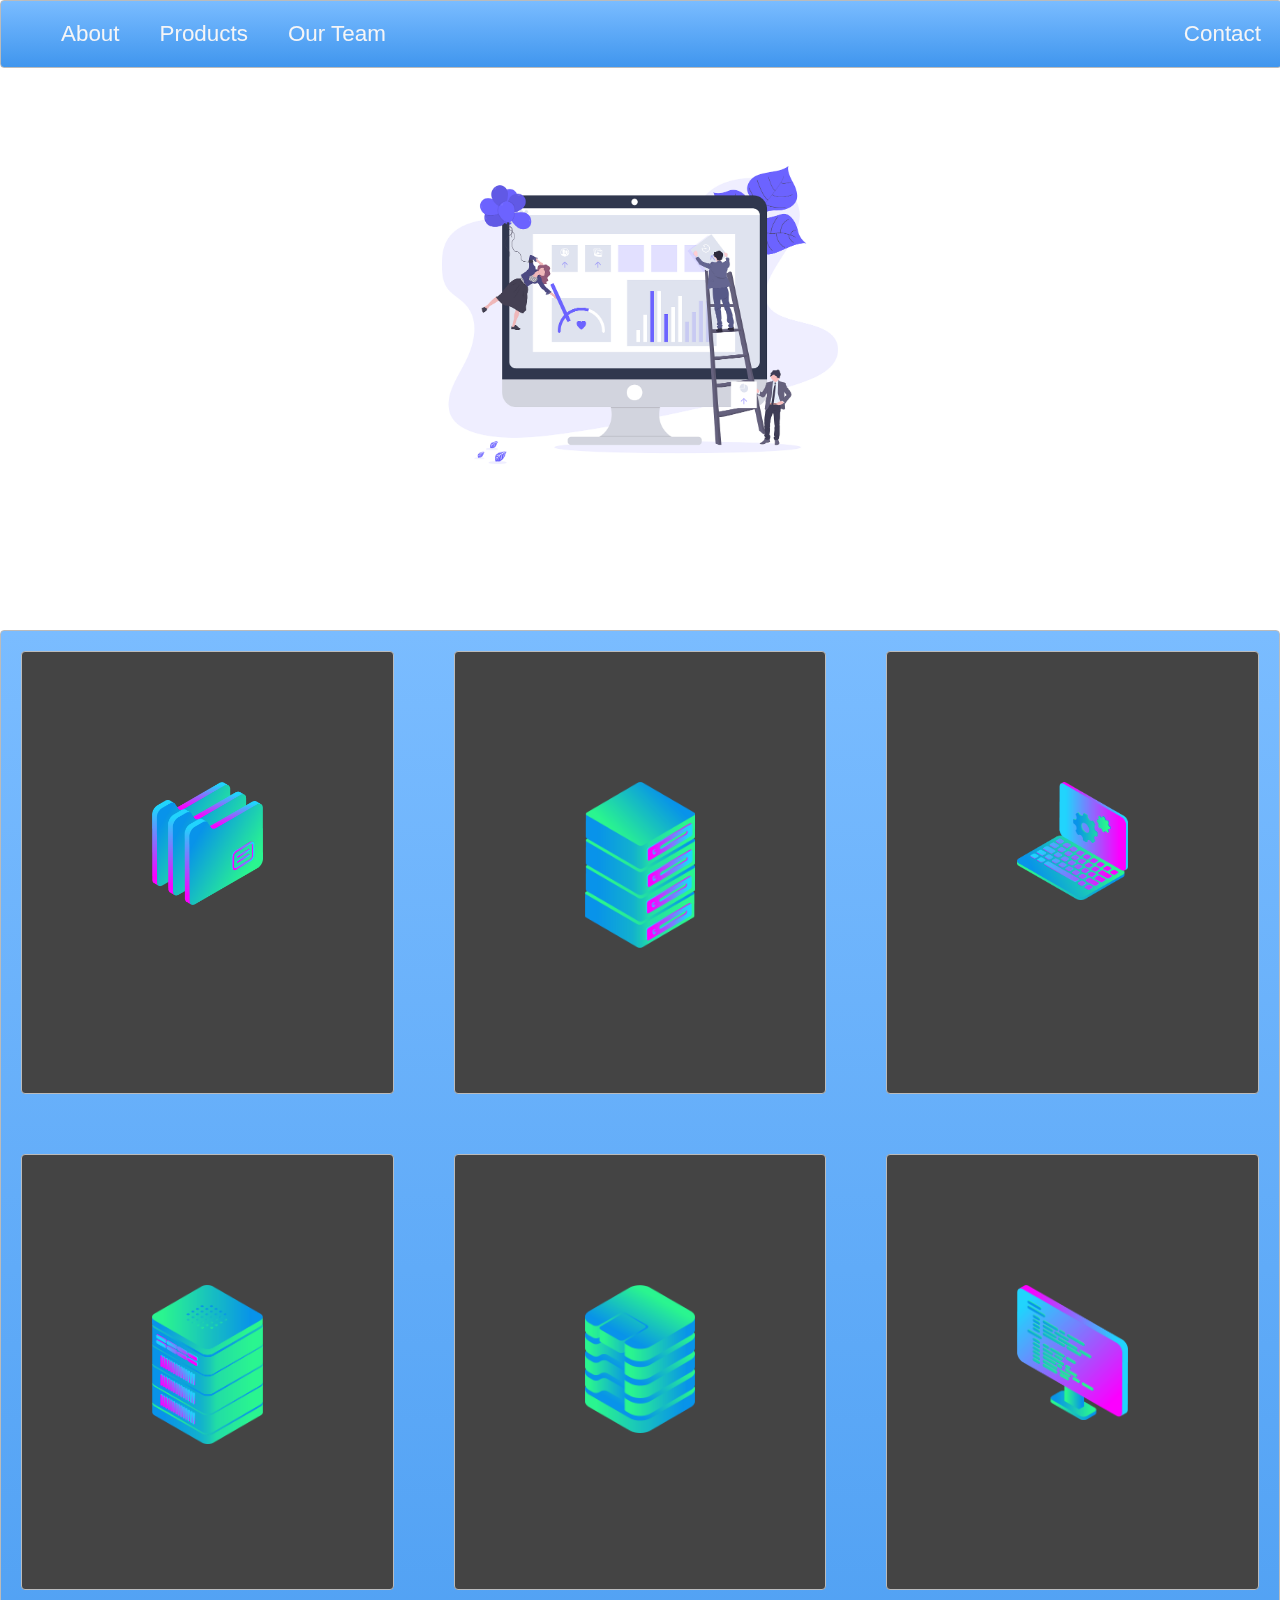
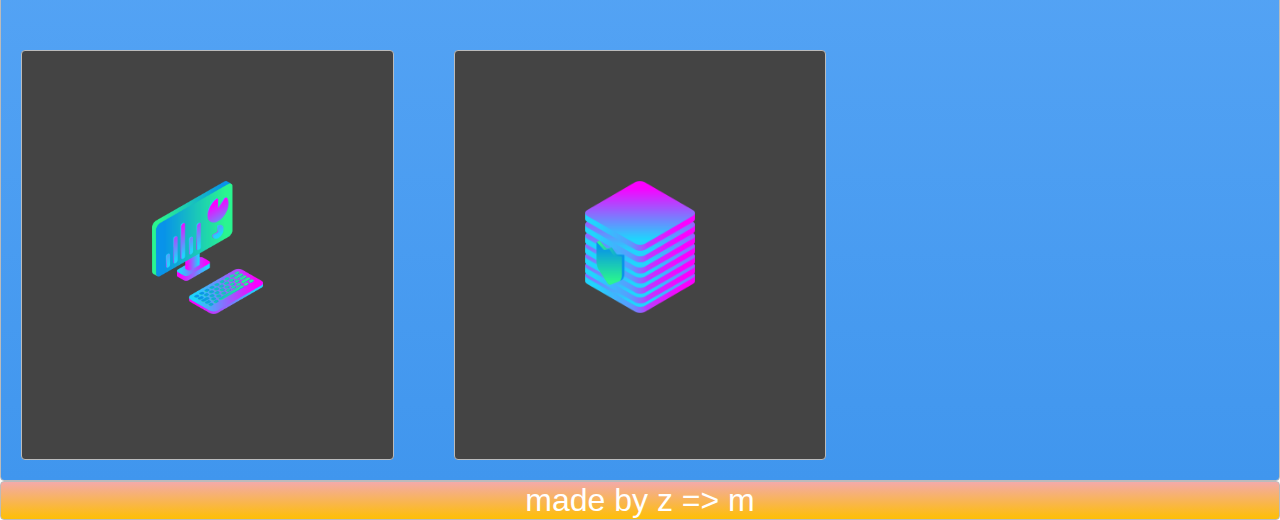
==== index.html @ 3d41d831 "Add files via upload" ====
<!DOCTYPE html>
<html>
<head>
  <title>Layout Master</title>
  <link rel="stylesheet" type="text/css" href="./style.css">
</head>
<body>
  <nav class="zone blue sticky">
      <ul class="main-nav">
          <li><a href="">About</a></li>
          <li><a href="">Products</a></li>
          <li><a href="">Our Team</a></li>
          <li class="push"><a href="">Contact</a></li>
  </ul>
  </nav>
  <div class="container"><img class="cover" src="./img/undraw.png"></div>
  <div class="zone blue grid-wrapper">
    <div class="box zone"><img src="./img/files_2.png"></div>
    <div class="box zone"><img src="./img/server_2_2.png"></div>
    <div class="box zone"><img src="./img/monitor_settings_2.png"></div>
    <div class="box zone"><img src="./img/server_3.png"></div>
    <div class="box zone"><img src="./img/data_storage_2_2.png"></div>
    <div class="box zone"><img src="./img/monitor_coding_2.png"></div>
    <div class="box zone"><img src="./img/desktop_analytics_2.png"></div>
    <div class="box zone"><img src="./img/server_safe_2.png"></div>
  </div>
  <footer class="zone yellow">made by z => m</footer>
</div>
</body>
</html>
---- style.css ----
body {
  margin: 0 auto;
  font-family: Arial;
}

.zone {
  /*padding:30px 50px;*/
  cursor: pointer;
  color: #fff;
  font-size: 2em;
  border-radius: 4px;
  border: 1px solid #bbb;
  transition: all 0.3s linear;
}

/* .zone:hover {
    -webkit-box-shadow:rgba(0,0,0,0.8) 0px 5px 15px, inset rgba(0,0,0,0.15) 0px -10px 20px;
    -moz-box-shadow:rgba(0,0,0,0.8) 0px 5px 15px, inset rgba(0,0,0,0.15) 0px -10px 20px;
    -o-box-shadow:rgba(0,0,0,0.8) 0px 5px 15px, inset rgba(0,0,0,0.15) 0px -10px 20px;
    box-shadow:rgba(0,0,0,0.8) 0px 5px 15px, inset rgba(0,0,0,0.15) 0px -10px 20px;
} */

/***********************************************************************
 *  Nav Bar
 **********************************************************************/
.main-nav {
  display: flex;
  list-style: none;
  margin: 0;
  font-size: 0.7em;
}

@media only screen and (max-width: 600px) {
  .main-nav {
    font-size: 0.5em;
    padding: 0;
  }
}

.push {
  margin-left: auto;
}

li {
  padding: 20px;
}

a {
  color: #f5f5f6;
  text-decoration: none;
}

.sticky {
  position: fixed;
  top: 0;
  width: 100%;
}

/***********************************************************************
 *  Cover
 **********************************************************************/
.container {
  /*show heigh: auto*/
  height: 70vh;
  display: flex;
  align-items: center;
  justify-content: center;
}

.cover {
  width: 30rem;
}

/***********************************************************************
 *  Grid Panel
 **********************************************************************/
.grid-wrapper {
  display: grid;
  grid-template-columns: repeat(auto-fill, minmax(350px, 1fr));
  grid-gap: 20px;
}

.box {
  background-color: #444;
  padding: 130px;
  margin: 20px;
}

.box > img {
  width: 100%;
}

.box:hover {
  -webkit-transform: rotate(-7deg);
  -moz-transform: rotate(-7deg);
  -o-transform: rotate(-7deg);
  transform: rotate(-7deg);
}

.box > img {
  width: 100%;
  height: auto;
}

/***********************************************************************
 *  Footer
 **********************************************************************/
footer {
  text-align: center;
  background-color: #444;
}

/*https://paulund.co.uk/how-to-create-shiny-css-buttons*/
/***********************************************************************
 *  Green Background
 **********************************************************************/
.green {
  background: #56b870; /* Old browsers */
  background: -moz-linear-gradient(top, #56b870 0%, #a5c956 100%); /* FF3.6+ */
  background: -webkit-gradient(
    linear,
    left top,
    left bottom,
    color-stop(0%, #56b870),
    color-stop(100%, #a5c956)
  ); /* Chrome,Safari4+ */
  background: -webkit-linear-gradient(
    top,
    #56b870 0%,
    #a5c956 100%
  ); /* Chrome10+,Safari5.1+ */
  background: -o-linear-gradient(
    top,
    #56b870 0%,
    #a5c956 100%
  ); /* Opera 11.10+ */
  background: -ms-linear-gradient(top, #56b870 0%, #a5c956 100%); /* IE10+ */
  background: linear-gradient(top, #56b870 0%, #a5c956 100%); /* W3C */
}

/***********************************************************************
 *  Red Background
 **********************************************************************/
.red {
  background: #c655be; /* Old browsers */
  background: -moz-linear-gradient(top, #c655be 0%, #cf0404 100%); /* FF3.6+ */
  background: -webkit-gradient(
    linear,
    left top,
    left bottom,
    color-stop(0%, #c655be),
    color-stop(100%, #cf0404)
  ); /* Chrome,Safari4+ */
  background: -webkit-linear-gradient(
    top,
    #c655be 0%,
    #cf0404 100%
  ); /* Chrome10+,Safari5.1+ */
  background: -o-linear-gradient(
    top,
    #c655be 0%,
    #cf0404 100%
  ); /* Opera 11.10+ */
  background: -ms-linear-gradient(top, #c655be 0%, #cf0404 100%); /* IE10+ */
  background: linear-gradient(top, #c655be 0%, #cf0404 100%); /* W3C */
}

/***********************************************************************
 *  Yellow Background
 **********************************************************************/
.yellow {
  background: #f3aaaa; /* Old browsers */
  background: -moz-linear-gradient(top, #f3aaaa 0%, #febf04 100%); /* FF3.6+ */
  background: -webkit-gradient(
    linear,
    left top,
    left bottom,
    color-stop(0%, #f3aaaa),
    color-stop(100%, #febf04)
  ); /* Chrome,Safari4+ */
  background: -webkit-linear-gradient(
    top,
    #f3aaaa 0%,
    #febf04 100%
  ); /* Chrome10+,Safari5.1+ */
  background: -o-linear-gradient(
    top,
    #f3aaaa 0%,
    #febf04 100%
  ); /* Opera 11.10+ */
  background: -ms-linear-gradient(top, #f3aaaa 0%, #febf04 100%); /* IE10+ */
  background: linear-gradient(top, #f3aaaa 0%, #febf04 100%); /* W3C */
}

/***********************************************************************
 *  Blue Background
 **********************************************************************/
.blue {
  background: #7abcff; /* Old browsers */
  background: -moz-linear-gradient(
    top,
    #7abcff 0%,
    #60abf8 44%,
    #4096ee 100%
  ); /* FF3.6+ */
  background: -webkit-gradient(
    linear,
    left top,
    left bottom,
    color-stop(0%, #7abcff),
    color-stop(44%, #60abf8),
    color-stop(100%, #4096ee)
  ); /* Chrome,Safari4+ */
  background: -webkit-linear-gradient(
    top,
    #7abcff 0%,
    #60abf8 44%,
    #4096ee 100%
  ); /* Chrome10+,Safari5.1+ */
  background: -o-linear-gradient(
    top,
    #7abcff 0%,
    #60abf8 44%,
    #4096ee 100%
  ); /* Opera 11.10+ */
  background: -ms-linear-gradient(
    top,
    #7abcff 0%,
    #60abf8 44%,
    #4096ee 100%
  ); /* IE10+ */
  background: linear-gradient(
    top,
    #7abcff 0%,
    #60abf8 44%,
    #4096ee 100%
  ); /* W3C */
}
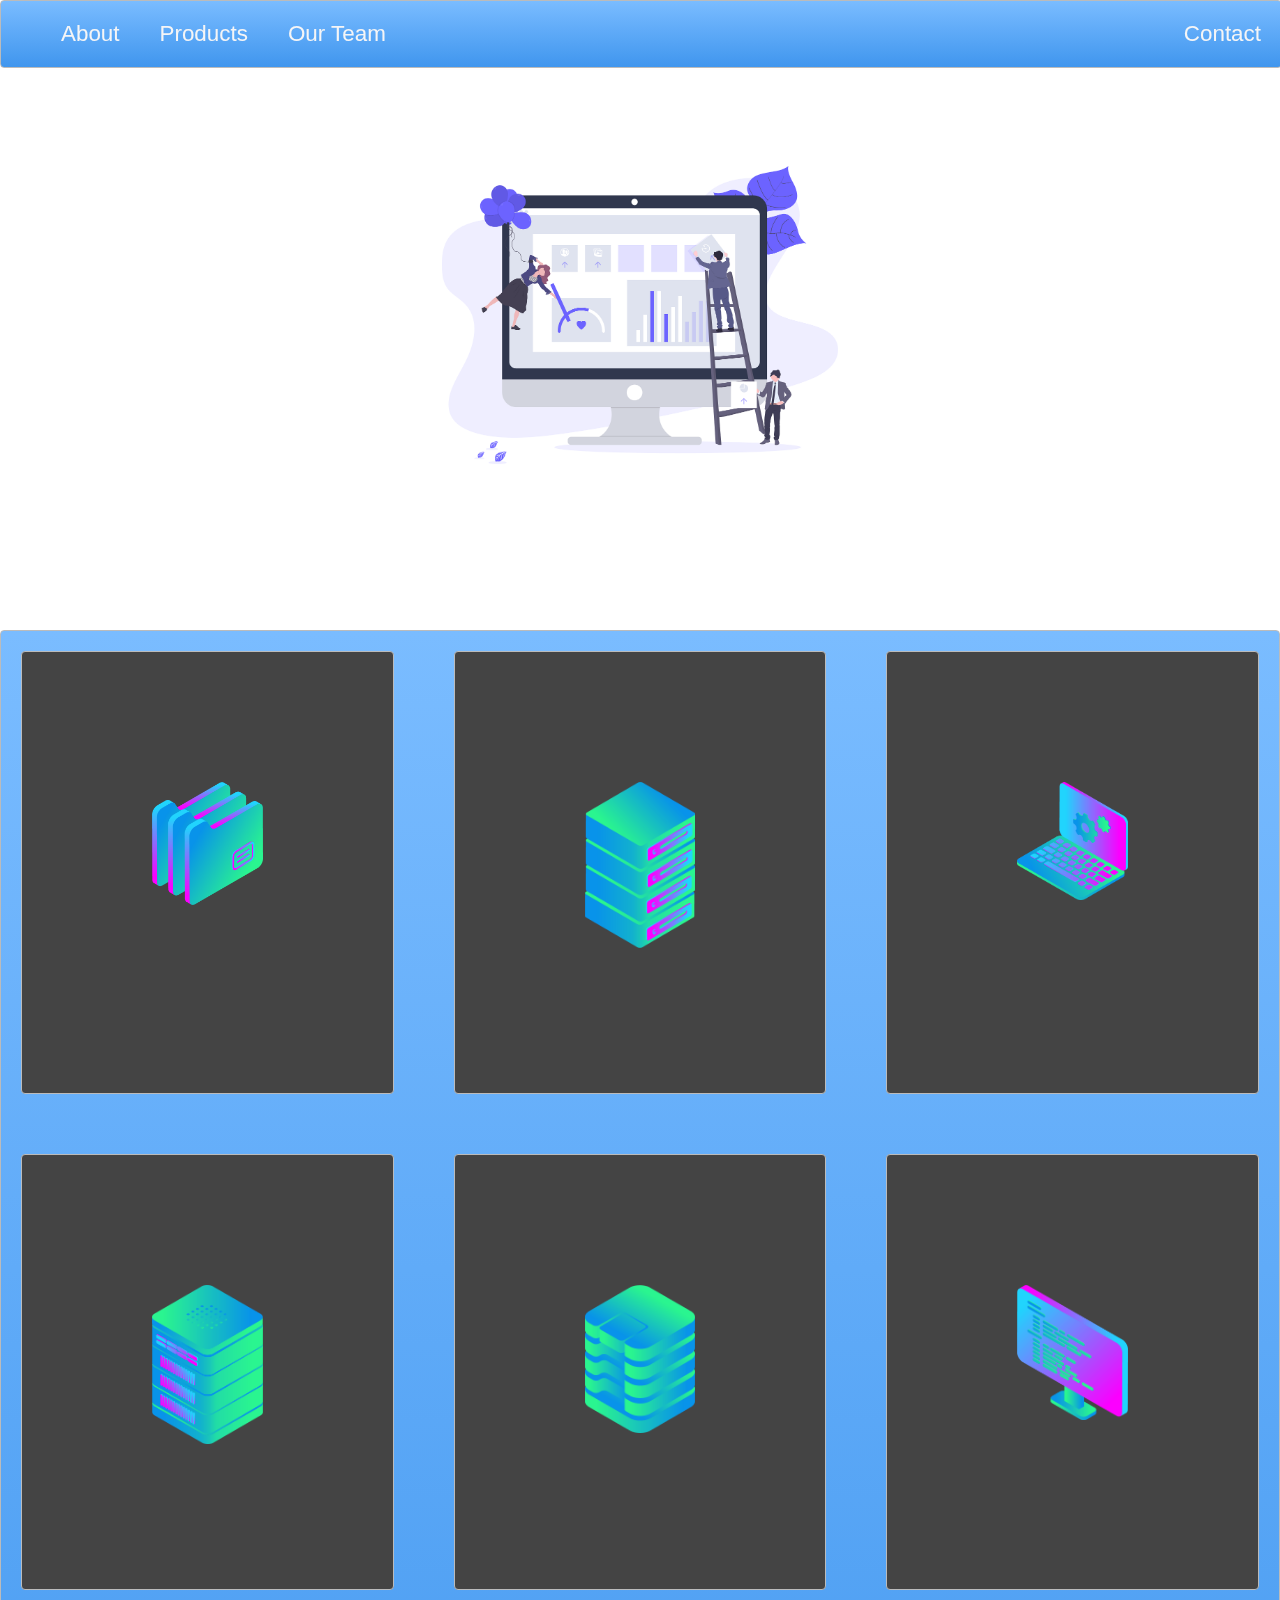
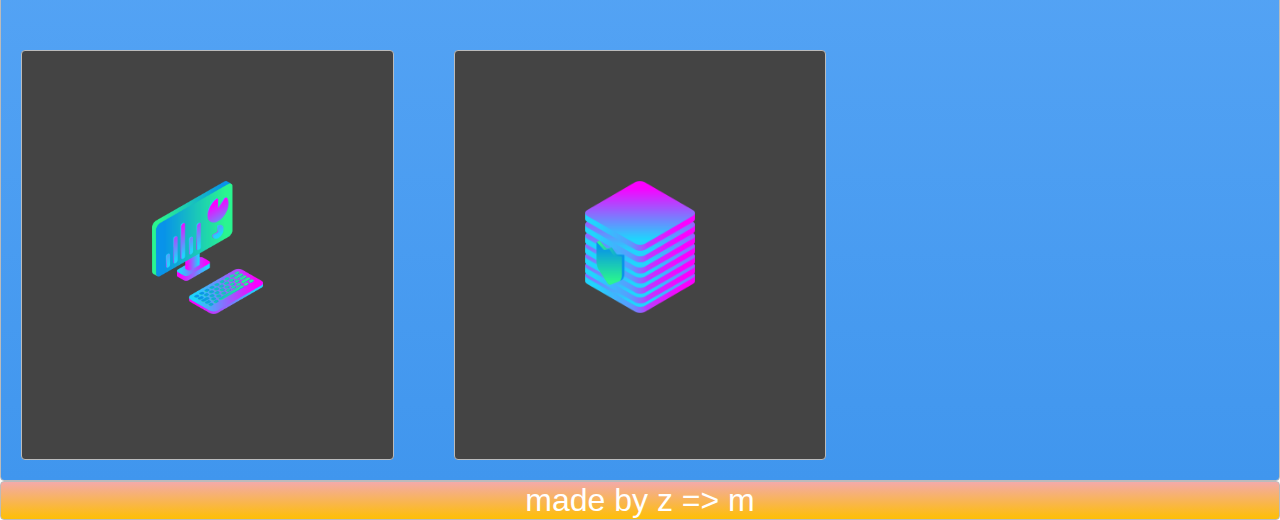
==== commit e11435c1: "Update index.html" ====
--- a/index.html
+++ b/index.html
@@ -1,7 +1,7 @@
 <!DOCTYPE html>
 <html>
 <head>
-  <title>Layout Master</title>
+  <title>Esnad Alshabkahr</title>
   <link rel="stylesheet" type="text/css" href="./style.css">
 </head>
 <body>
@@ -27,4 +27,4 @@
   <footer class="zone yellow">made by z => m</footer>
 </div>
 </body>
-</html>+</html>
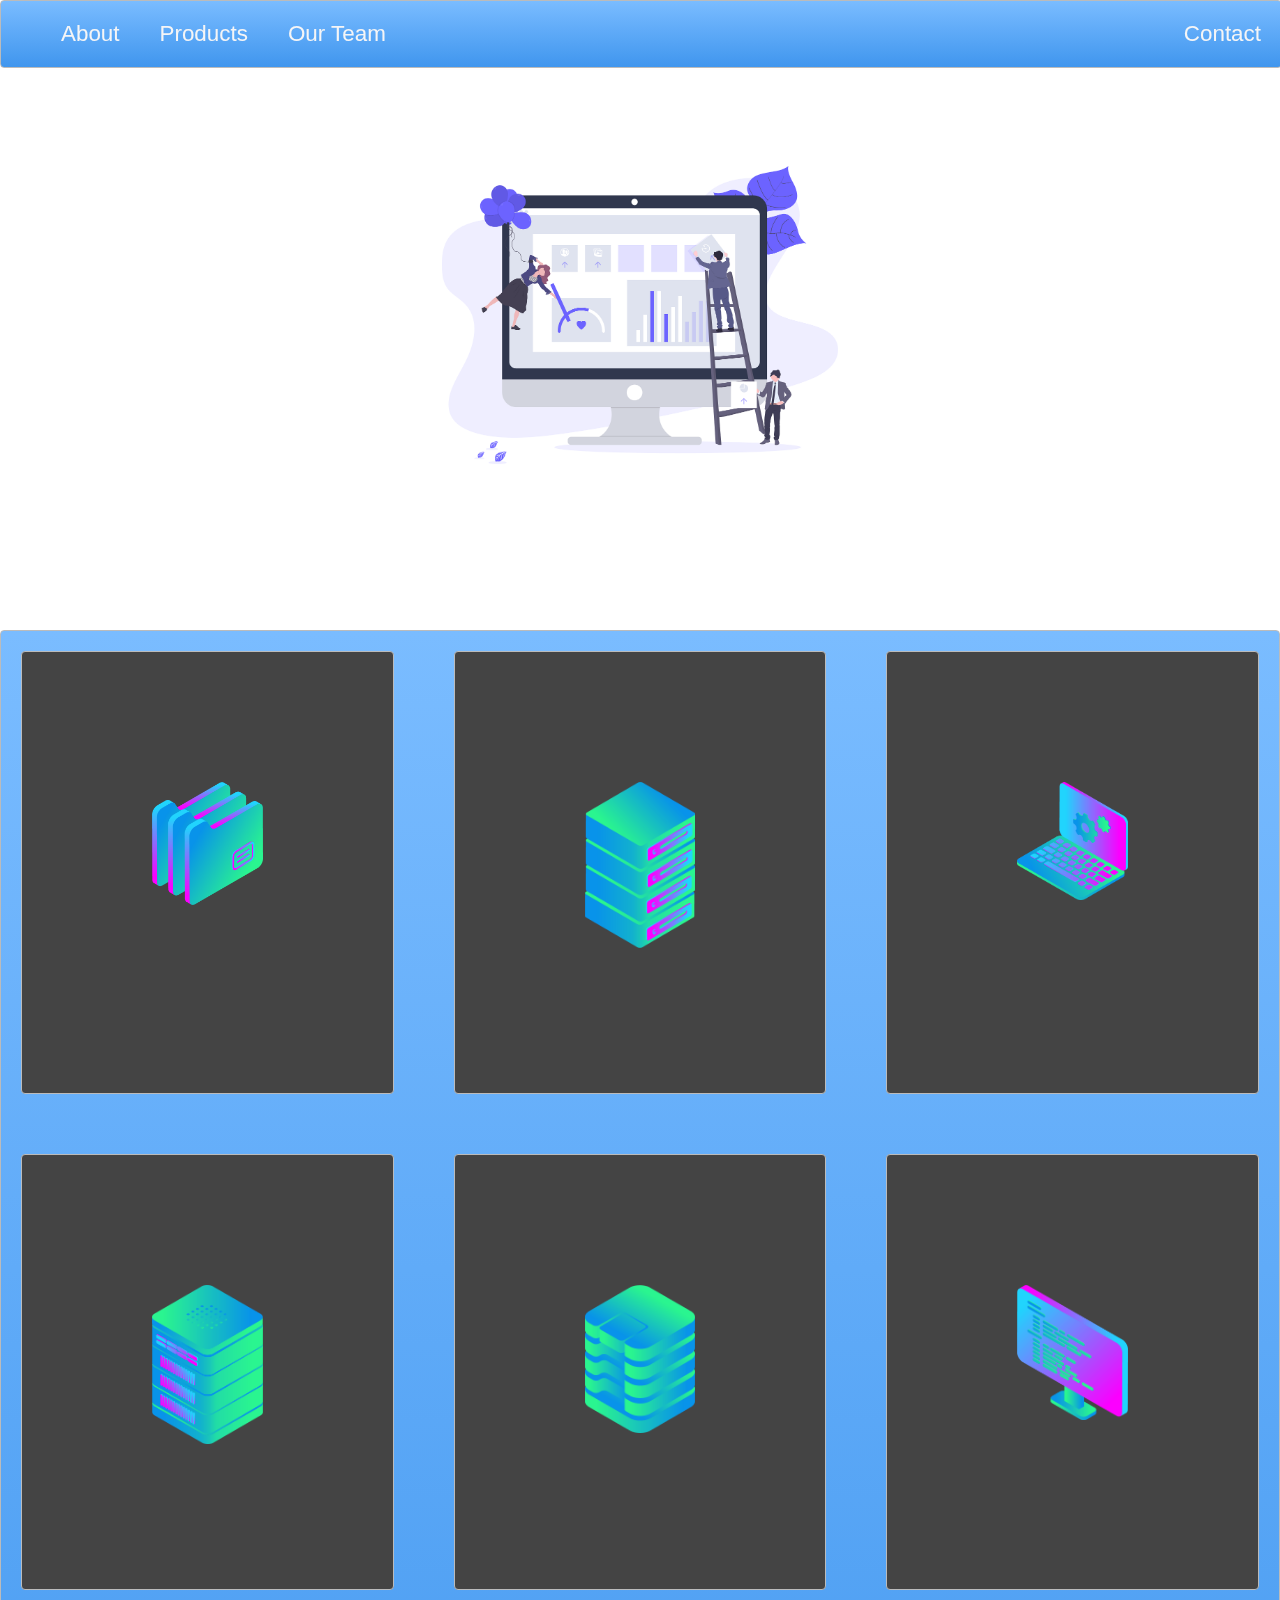
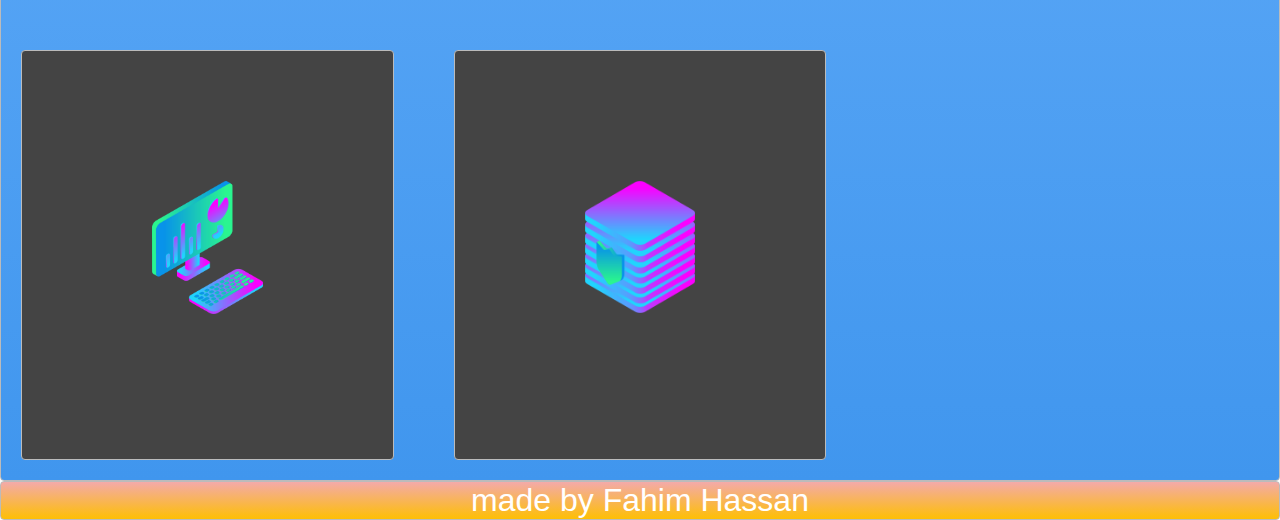
==== commit d0cfb818: "Update index.html" ====
--- a/index.html
+++ b/index.html
@@ -24,7 +24,7 @@
     <div class="box zone"><img src="./img/desktop_analytics_2.png"></div>
     <div class="box zone"><img src="./img/server_safe_2.png"></div>
   </div>
-  <footer class="zone yellow">made by z => m</footer>
+  <footer class="zone yellow">made by Fahim Hassan</footer>
 </div>
 </body>
 </html>
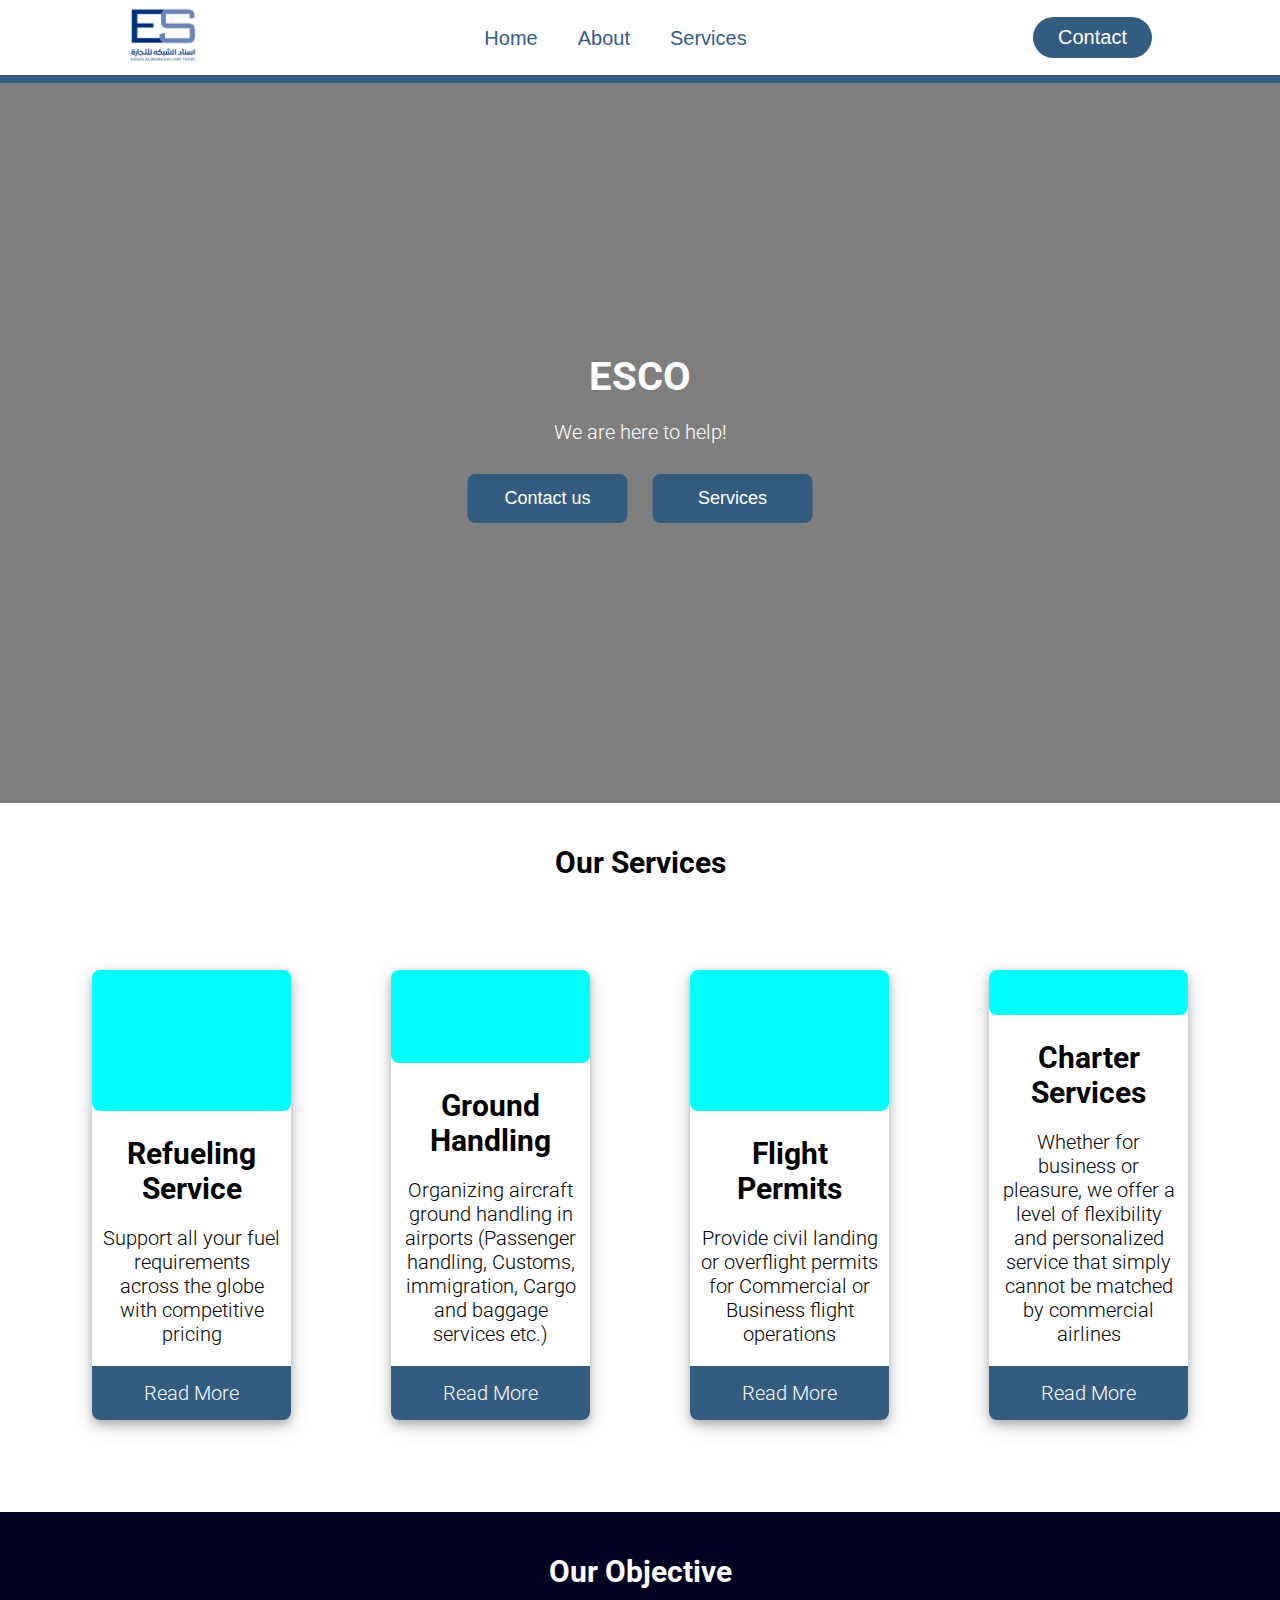
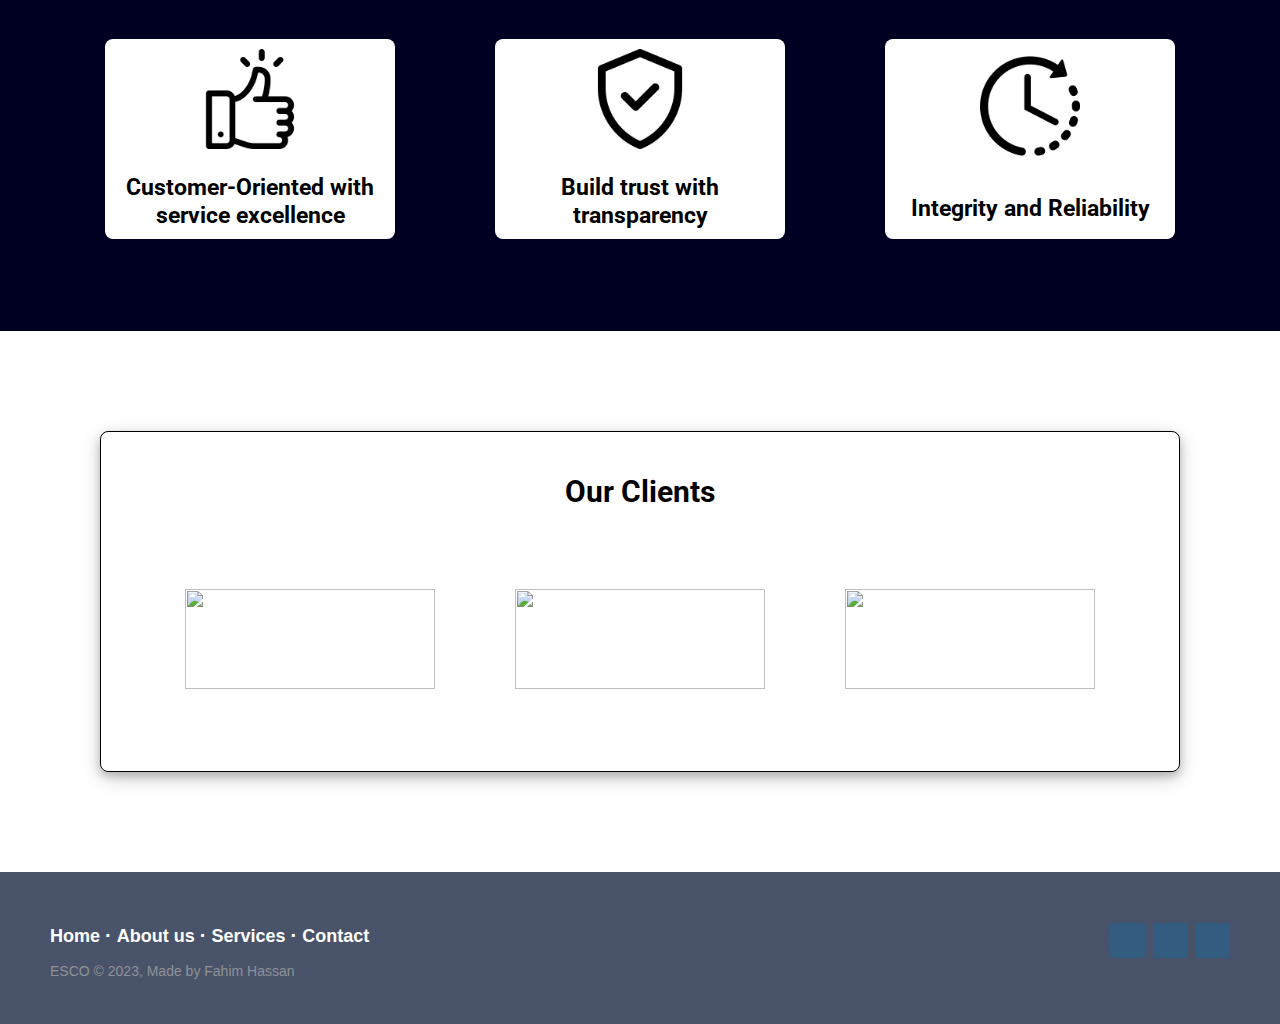
==== commit 107dc5c5: "Add files via upload" ====
--- a/index.html
+++ b/index.html
@@ -1,30 +1,164 @@
-<!DOCTYPE html>
-<html>
-<head>
-  <title>Esnad Alshabkahr</title>
-  <link rel="stylesheet" type="text/css" href="./style.css">
-</head>
-<body>
-  <nav class="zone blue sticky">
-      <ul class="main-nav">
-          <li><a href="">About</a></li>
-          <li><a href="">Products</a></li>
-          <li><a href="">Our Team</a></li>
-          <li class="push"><a href="">Contact</a></li>
-  </ul>
-  </nav>
-  <div class="container"><img class="cover" src="./img/undraw.png"></div>
-  <div class="zone blue grid-wrapper">
-    <div class="box zone"><img src="./img/files_2.png"></div>
-    <div class="box zone"><img src="./img/server_2_2.png"></div>
-    <div class="box zone"><img src="./img/monitor_settings_2.png"></div>
-    <div class="box zone"><img src="./img/server_3.png"></div>
-    <div class="box zone"><img src="./img/data_storage_2_2.png"></div>
-    <div class="box zone"><img src="./img/monitor_coding_2.png"></div>
-    <div class="box zone"><img src="./img/desktop_analytics_2.png"></div>
-    <div class="box zone"><img src="./img/server_safe_2.png"></div>
-  </div>
-  <footer class="zone yellow">made by Fahim Hassan</footer>
-</div>
-</body>
-</html>
+<!DOCTYPE html>
+<html lang="en">
+  <head>
+    <meta charset="UTF-8" />
+    <meta name="viewport" content="width=device-width, initial-scale=1.0" />
+    <link rel="stylesheet" href="style.css" />
+    <title>ESCO | Home</title>
+    <link rel="preconnect" href="https://fonts.googleapis.com" />
+    <link rel="preconnect" href="https://fonts.gstatic.com" crossorigin />
+    <link
+      href="https://fonts.googleapis.com/css2?family=Roboto:wght@300;500&display=swap"
+      rel="stylesheet"
+    />
+  </head>
+  <body>
+    <!-- Navbar -->
+    <header>
+      <a class="logo" href="index.html"
+        ><img src="2.jpg" height="70px" width="70px" alt="logo"
+      /></a>
+      <nav>
+        <ul class="nav__links">
+          <li><a href="index.html">Home</a></li>
+          <li><a href="about.html">About</a></li>
+          <li><a href="service.html">Services</a></li>
+        </ul>
+      </nav>
+      <a class="cta" href="contact.html">Contact</a>
+      <p class="menu cta">Menu</p>
+    </header>
+    <div class="overlay">
+      <a class="close">&times;</a>
+      <div class="overlay__content">
+        <a href="index.html">Home</a>
+        <a href="service.html">Services</a>
+        <a href="about.html">About</a>
+        <a href="contact.html">Contact us</a>
+      </div>
+    </div>
+
+    <!-- Hero -->
+    <div id="hero">
+      <div id="hero-text">
+        <h1>ESCO</h1>
+        <p>We are here to help!</p>
+        <button><a href="contact.html">Contact us</a></button>
+        <button><a href="service.html">Services</a></button>
+      </div>
+    </div>
+    <!-- Services -->
+    <div id="services">
+      <h2>Our Services</h2>
+      <div id="cards">
+        <div class="card">
+          <div class="card-img card-1"></div>
+          <h2>Refueling Service</h2>
+          <p>
+            Support all your fuel requirements across the globe with competitive
+            pricing
+          </p>
+          <a href="service.html">Read More</a>
+        </div>
+        <div class="card">
+          <div class="card-img card-2"></div>
+          <h2>Ground Handling</h2>
+          <p>
+            Organizing aircraft ground handling in airports (Passenger handling,
+            Customs, immigration, Cargo and baggage services etc.)
+          </p>
+          <a href="service.html">Read More</a>
+        </div>
+        <div class="card">
+          <div class="card-img card-3"></div>
+          <h2>Flight Permits</h2>
+          <p>
+            Provide civil landing or overflight permits for Commercial or
+            Business flight operations
+          </p>
+          <a href="service.html">Read More</a>
+        </div>
+        <div class="card">
+          <div class="card-img card-4"></div>
+          <h2>Charter Services</h2>
+          <p>
+            Whether for business or pleasure, we offer a level of flexibility
+            and personalized service that simply cannot be matched by commercial
+            airlines
+          </p>
+          <a href="service.html">Read More</a>
+        </div>
+      </div>
+    </div>
+    <!-- Objective -->
+    <div id="objective">
+      <h2>Our Objective</h2>
+      <div class="objs">
+        <div class="obj">
+          <div class="obj-img">
+            <img src="like.png" />
+          </div>
+          <h3>Customer-Oriented with service excellence</h3>
+        </div>
+        <div class="obj">
+          <div class="obj-img">
+            <img src="verified.png" />
+          </div>
+          <h3>Build trust with transparency</h3>
+        </div>
+        <div class="obj">
+          <div class="obj-img">
+            <img src="time-left.png" />
+          </div>
+          <h3>Integrity and Reliability</h3>
+        </div>
+      </div>
+    </div>
+    <!-- Our Client -->
+    <div class="clients">
+      <h2>Our Clients</h2>
+      <div class="client-img">
+        <img
+          src="https://www.airport-suppliers.com/wp-content/uploads/2019/04/RESQTEC-Main-Logo.jpg"
+          alt=""
+        />
+        <img
+          src="https://img.via-mobilis.com/1/goldhofer_logo_300.jpg"
+          alt=""
+        />
+        <img
+          src="https://www.guinault.com/wp-contenu/uploads/LOGO-Guinault-baseline-fdblanc.png"
+          alt=""
+        />
+      </div>
+    </div>
+    <!-- Footer -->
+    <footer class="footer-distributed">
+      <div class="footer-right">
+        <a href="#"><i class="fa fa-facebook"></i></a>
+        <a href="#"><i class="fa fa-instagram"></i></a>
+        <a href="#"><i class="fa fa-linkedin"></i></a>
+      </div>
+
+      <div class="footer-left">
+        <p class="footer-links">
+          <a class="link-1" href="index.html">Home</a>
+
+          <a href="about.html">About us</a>
+
+          <a href="service.html">Services</a>
+
+          <a href="contact.html">Contact</a>
+        </p>
+
+        <p>ESCO &copy; 2023, Made by Fahim Hassan</p>
+      </div>
+    </footer>
+  </body>
+
+  <script
+    src="https://kit.fontawesome.com/69e981543f.js"
+    crossorigin="anonymous"
+  ></script>
+  <script type="text/javascript" src="mobile.js"></script>
+</html>
--- a/style.css
+++ b/style.css
@@ -1,238 +1,466 @@
-body {
-  margin: 0 auto;
-  font-family: Arial;
-}
-
-.zone {
-  /*padding:30px 50px;*/
-  cursor: pointer;
-  color: #fff;
-  font-size: 2em;
-  border-radius: 4px;
-  border: 1px solid #bbb;
-  transition: all 0.3s linear;
-}
-
-/* .zone:hover {
-    -webkit-box-shadow:rgba(0,0,0,0.8) 0px 5px 15px, inset rgba(0,0,0,0.15) 0px -10px 20px;
-    -moz-box-shadow:rgba(0,0,0,0.8) 0px 5px 15px, inset rgba(0,0,0,0.15) 0px -10px 20px;
-    -o-box-shadow:rgba(0,0,0,0.8) 0px 5px 15px, inset rgba(0,0,0,0.15) 0px -10px 20px;
-    box-shadow:rgba(0,0,0,0.8) 0px 5px 15px, inset rgba(0,0,0,0.15) 0px -10px 20px;
-} */
-
-/***********************************************************************
- *  Nav Bar
- **********************************************************************/
-.main-nav {
-  display: flex;
-  list-style: none;
-  margin: 0;
-  font-size: 0.7em;
-}
-
-@media only screen and (max-width: 600px) {
-  .main-nav {
-    font-size: 0.5em;
-    padding: 0;
-  }
-}
-
-.push {
-  margin-left: auto;
-}
-
-li {
-  padding: 20px;
-}
-
-a {
-  color: #f5f5f6;
-  text-decoration: none;
-}
-
-.sticky {
-  position: fixed;
-  top: 0;
-  width: 100%;
-}
-
-/***********************************************************************
- *  Cover
- **********************************************************************/
-.container {
-  /*show heigh: auto*/
-  height: 70vh;
-  display: flex;
-  align-items: center;
-  justify-content: center;
-}
-
-.cover {
-  width: 30rem;
-}
-
-/***********************************************************************
- *  Grid Panel
- **********************************************************************/
-.grid-wrapper {
-  display: grid;
-  grid-template-columns: repeat(auto-fill, minmax(350px, 1fr));
-  grid-gap: 20px;
-}
-
-.box {
-  background-color: #444;
-  padding: 130px;
-  margin: 20px;
-}
-
-.box > img {
-  width: 100%;
-}
-
-.box:hover {
-  -webkit-transform: rotate(-7deg);
-  -moz-transform: rotate(-7deg);
-  -o-transform: rotate(-7deg);
-  transform: rotate(-7deg);
-}
-
-.box > img {
-  width: 100%;
-  height: auto;
-}
-
-/***********************************************************************
- *  Footer
- **********************************************************************/
-footer {
-  text-align: center;
-  background-color: #444;
-}
-
-/*https://paulund.co.uk/how-to-create-shiny-css-buttons*/
-/***********************************************************************
- *  Green Background
- **********************************************************************/
-.green {
-  background: #56b870; /* Old browsers */
-  background: -moz-linear-gradient(top, #56b870 0%, #a5c956 100%); /* FF3.6+ */
-  background: -webkit-gradient(
-    linear,
-    left top,
-    left bottom,
-    color-stop(0%, #56b870),
-    color-stop(100%, #a5c956)
-  ); /* Chrome,Safari4+ */
-  background: -webkit-linear-gradient(
-    top,
-    #56b870 0%,
-    #a5c956 100%
-  ); /* Chrome10+,Safari5.1+ */
-  background: -o-linear-gradient(
-    top,
-    #56b870 0%,
-    #a5c956 100%
-  ); /* Opera 11.10+ */
-  background: -ms-linear-gradient(top, #56b870 0%, #a5c956 100%); /* IE10+ */
-  background: linear-gradient(top, #56b870 0%, #a5c956 100%); /* W3C */
-}
-
-/***********************************************************************
- *  Red Background
- **********************************************************************/
-.red {
-  background: #c655be; /* Old browsers */
-  background: -moz-linear-gradient(top, #c655be 0%, #cf0404 100%); /* FF3.6+ */
-  background: -webkit-gradient(
-    linear,
-    left top,
-    left bottom,
-    color-stop(0%, #c655be),
-    color-stop(100%, #cf0404)
-  ); /* Chrome,Safari4+ */
-  background: -webkit-linear-gradient(
-    top,
-    #c655be 0%,
-    #cf0404 100%
-  ); /* Chrome10+,Safari5.1+ */
-  background: -o-linear-gradient(
-    top,
-    #c655be 0%,
-    #cf0404 100%
-  ); /* Opera 11.10+ */
-  background: -ms-linear-gradient(top, #c655be 0%, #cf0404 100%); /* IE10+ */
-  background: linear-gradient(top, #c655be 0%, #cf0404 100%); /* W3C */
-}
-
-/***********************************************************************
- *  Yellow Background
- **********************************************************************/
-.yellow {
-  background: #f3aaaa; /* Old browsers */
-  background: -moz-linear-gradient(top, #f3aaaa 0%, #febf04 100%); /* FF3.6+ */
-  background: -webkit-gradient(
-    linear,
-    left top,
-    left bottom,
-    color-stop(0%, #f3aaaa),
-    color-stop(100%, #febf04)
-  ); /* Chrome,Safari4+ */
-  background: -webkit-linear-gradient(
-    top,
-    #f3aaaa 0%,
-    #febf04 100%
-  ); /* Chrome10+,Safari5.1+ */
-  background: -o-linear-gradient(
-    top,
-    #f3aaaa 0%,
-    #febf04 100%
-  ); /* Opera 11.10+ */
-  background: -ms-linear-gradient(top, #f3aaaa 0%, #febf04 100%); /* IE10+ */
-  background: linear-gradient(top, #f3aaaa 0%, #febf04 100%); /* W3C */
-}
-
-/***********************************************************************
- *  Blue Background
- **********************************************************************/
-.blue {
-  background: #7abcff; /* Old browsers */
-  background: -moz-linear-gradient(
-    top,
-    #7abcff 0%,
-    #60abf8 44%,
-    #4096ee 100%
-  ); /* FF3.6+ */
-  background: -webkit-gradient(
-    linear,
-    left top,
-    left bottom,
-    color-stop(0%, #7abcff),
-    color-stop(44%, #60abf8),
-    color-stop(100%, #4096ee)
-  ); /* Chrome,Safari4+ */
-  background: -webkit-linear-gradient(
-    top,
-    #7abcff 0%,
-    #60abf8 44%,
-    #4096ee 100%
-  ); /* Chrome10+,Safari5.1+ */
-  background: -o-linear-gradient(
-    top,
-    #7abcff 0%,
-    #60abf8 44%,
-    #4096ee 100%
-  ); /* Opera 11.10+ */
-  background: -ms-linear-gradient(
-    top,
-    #7abcff 0%,
-    #60abf8 44%,
-    #4096ee 100%
-  ); /* IE10+ */
-  background: linear-gradient(
-    top,
-    #7abcff 0%,
-    #60abf8 44%,
-    #4096ee 100%
-  ); /* W3C */
-}
+* {
+  box-sizing: border-box;
+  margin: 0;
+  padding: 0;
+}
+
+body,
+html {
+  height: 100%;
+  font-family: "Roboto", sans-serif;
+  font-weight: 300;
+  font-size: 20px;
+}
+
+/* NAVBAR */
+header {
+  display: flex;
+  justify-content: space-between;
+  align-items: center;
+  padding: 0px 10%;
+  background-color: white;
+  border-bottom: 8px solid #335c81;
+}
+
+.logo {
+  cursor: pointer;
+}
+
+.nav__links a,
+.cta,
+.overlay__content a {
+  font-family: "Montserrat", sans-serif;
+  font-weight: 500;
+  color: #335c81;
+  text-decoration: none;
+}
+
+.nav__links {
+  list-style: none;
+  display: flex;
+}
+
+.nav__links li {
+  padding: 0px 20px;
+}
+
+.nav__links li a {
+  transition: color 0.3s ease 0s;
+}
+
+.nav__links li a:hover {
+  color: #1b2845;
+}
+
+.cta {
+  padding: 9px 25px;
+  background-color: #335c81;
+  border: none;
+  border-radius: 50px;
+  cursor: pointer;
+  transition: background-color 0.3s ease 0s;
+  color: white;
+}
+
+.cta:hover {
+  background-color: #1b2845;
+}
+
+/* Mobile Nav */
+
+.menu {
+  display: none;
+}
+
+.overlay {
+  height: 100%;
+  width: 0;
+  position: fixed;
+  z-index: 1;
+  left: 0;
+  top: 0;
+  background-color: white;
+  overflow-x: hidden;
+  transition: width 0.5s ease 0s;
+}
+
+.overlay--active {
+  width: 100%;
+}
+
+.overlay__content {
+  display: flex;
+  height: 100%;
+  flex-direction: column;
+  align-items: center;
+  justify-content: center;
+}
+
+.overlay a {
+  padding: 15px;
+  font-size: 36px;
+  display: block;
+  transition: color 0.3s ease 0s;
+}
+
+.overlay a:hover,
+.overlay a:focus {
+  color: #0088a9;
+}
+.overlay .close {
+  position: absolute;
+  top: 20px;
+  right: 45px;
+  font-size: 60px;
+  color: #edf0f1;
+}
+
+@media screen and (max-height: 450px) {
+  .overlay a {
+    font-size: 20px;
+  }
+  .overlay .close {
+    font-size: 40px;
+    top: 15px;
+    right: 35px;
+  }
+}
+
+@media only screen and (max-width: 800px) {
+  .nav__links,
+  .cta {
+    display: none;
+  }
+  .menu {
+    display: initial;
+  }
+}
+
+/* HERO */
+#hero {
+  background-image: linear-gradient(rgba(0, 0, 0, 0.5), rgba(0, 0, 0, 0.5)),
+    url(https://www.oceanindependence.com/sites/default/files/images/aviation/Booking%20a%20private%20jet-min.jpg);
+  background-position: center;
+  background-repeat: no-repeat;
+  background-size: cover;
+  position: relative;
+  height: 80%;
+  /* margin-bottom: 2rem; */
+}
+
+#hero-text {
+  text-align: center;
+  position: absolute;
+  top: 50%;
+  left: 50%;
+  transform: translate(-50%, -50%);
+  color: white;
+}
+
+#hero-text > p {
+  margin-top: 1rem;
+  margin-bottom: 1rem;
+}
+
+button {
+  background-color: #335c81;
+  border: none;
+  color: white;
+  padding: 0.7rem;
+  cursor: pointer;
+  width: 8rem;
+  margin: 0.5rem;
+  border-radius: 8px;
+  font-size: 18px;
+}
+
+button:hover {
+  background-color: #1b2845;
+}
+
+button > a {
+  text-decoration: none;
+  color: white;
+}
+
+/* Services */
+#services {
+  text-align: center;
+  padding: 42px;
+}
+
+#services > h2 {
+  display: block;
+  margin-bottom: 2rem;
+  font-weight: bold;
+  font-size: 30px;
+}
+
+#cards {
+  display: flex;
+  justify-content: center;
+}
+
+.card {
+  display: flex;
+  flex-direction: column;
+  justify-content: space-between;
+  background: white;
+  width: 270px;
+  height: 450px;
+  margin: 50px;
+  border-radius: 8px;
+  box-shadow: 0 4px 8px 0 rgba(0, 0, 0, 0.2), 0 6px 20px 0 rgba(0, 0, 0, 0.19);
+  transition: transform 0.1s;
+}
+
+.card:hover {
+  transform: scale(1.05);
+}
+
+.card h2 {
+  padding: 10px;
+}
+
+.card p {
+  padding: 10px;
+  margin-bottom: 10px;
+}
+
+.card a {
+  background-color: #335c81;
+  color: white;
+  padding: 15px 20px;
+  display: block;
+  border-bottom-left-radius: 8px;
+  border-bottom-right-radius: 8px;
+  text-decoration: none;
+}
+
+.card a:hover {
+  background-color: #1b2845;
+}
+
+.card-img {
+  height: 150px;
+  background-color: aqua;
+  margin-bottom: 15px;
+  background-size: cover;
+  border-radius: 8px;
+}
+
+.card-1 {
+  background-image: url(https://www.usatoday.com/gcdn/-mm-/cba1df28e33b74b8a16727850b486e6eb97c7c90/c=0-691-4148-3035/local/-/media/2017/06/16/USATODAY/USATODAY/636332129259357428-AP-Airlines-Cheaper-Fuel.jpg?width=3200&height=1809&fit=crop&format=pjpg&auto=webp);
+}
+
+.card-2 {
+  background-image: url(https://media.cntraveler.com/photos/57c48e1b65e6586e551da534/master/pass/luggage-loading-plane-GettyImages-458222325.jpg);
+}
+
+.card-3 {
+  background-image: url(https://www.oxfordsaudia.com/wp-content/uploads/2018/07/banner-airplane-628x439.jpg);
+}
+
+.card-4 {
+  background-image: url(https://t3.ftcdn.net/jpg/02/39/48/90/360_F_239489017_dVQ3GqwS28SMNerVR5rY7EdJqT6t326X.jpg);
+}
+
+@media only screen and (max-width: 450px) {
+  #cards {
+    display: flex;
+    flex-direction: column;
+    justify-content: center;
+    align-items: center;
+  }
+}
+
+/* Objective */
+#objective {
+  text-align: center;
+  padding: 42px;
+  background-color: #000022;
+  color: white;
+}
+
+#objective > h2 {
+  font-size: 30px;
+}
+
+.objs {
+  display: flex;
+  justify-content: center;
+}
+
+.obj {
+  color: black;
+  display: flex;
+  flex-direction: column;
+  justify-content: space-around;
+  background: white;
+  width: 290px;
+  height: 200px;
+  margin: 50px;
+  border-radius: 8px;
+}
+
+.obj-img img {
+  height: 100px;
+  width: 100px;
+}
+
+@media only screen and (max-width: 450px) {
+  .objs {
+    display: flex;
+    justify-content: center;
+    flex-direction: column;
+    align-items: center;
+  }
+}
+
+/* Clients */
+
+.clients {
+  text-align: center;
+  border: 1px solid black;
+  border-radius: 8px;
+  box-shadow: 0 4px 8px 0 rgba(0, 0, 0, 0.2), 0 6px 20px 0 rgba(0, 0, 0, 0.19);
+  padding: 42px;
+  margin: 100px;
+}
+
+.client-img {
+  display: flex;
+  justify-content: center;
+  flex-wrap: wrap;
+}
+
+.clients > h2 {
+  display: block;
+  margin-bottom: 2rem;
+  font-weight: bold;
+  font-size: 30px;
+}
+
+.client-img > img {
+  margin: 2rem;
+  flex-direction: row;
+  flex-wrap: wrap;
+  height: 100px;
+  width: 250px;
+}
+
+@media only screen and (max-width: 450px) {
+  .clients {
+    text-align: center;
+    padding: 42px;
+    margin: 100px;
+    border: none;
+    box-shadow: 0px 0px 0px;
+    display: flex;
+    justify-content: center;
+    align-items: center;
+    flex-direction: column;
+  }
+}
+
+/* Footer */
+.footer-distributed {
+  background-image: linear-gradient(
+      rgba(27, 40, 69, 0.8),
+      rgba(27, 40, 69, 0.8)
+    ),
+    url(https://s28477.pcdn.co/wp-content/uploads/2018/02/KEF_1-984x554.jpg);
+  box-shadow: 0 1px 1px 0 rgba(0, 0, 0, 0.12);
+  box-sizing: border-box;
+  width: 100%;
+  text-align: left;
+  font: normal 16px sans-serif;
+  padding: 45px 50px;
+  background-size: cover;
+  background-position: center;
+  background-repeat: no-repeat;
+  background-size: cover;
+  position: relative;
+}
+
+.footer-distributed .footer-left p {
+  color: #8f9296;
+  font-size: 14px;
+  margin: 0;
+}
+/* Footer links */
+
+.footer-distributed p.footer-links {
+  font-size: 18px;
+  font-weight: bold;
+  color: #ffffff;
+  margin: 0 0 10px;
+  padding: 0;
+  transition: ease 0.25s;
+}
+
+.footer-distributed p.footer-links a {
+  display: inline-block;
+  line-height: 1.8;
+  text-decoration: none;
+  color: inherit;
+  transition: ease 0.25s;
+}
+
+.footer-distributed .footer-links a:before {
+  content: "·";
+  font-size: 20px;
+  left: 0;
+  color: #fff;
+  display: inline-block;
+  padding-right: 5px;
+}
+
+.footer-distributed .footer-links .link-1:before {
+  content: none;
+}
+
+.footer-distributed .footer-right {
+  float: right;
+  margin-top: 6px;
+  max-width: 180px;
+}
+
+.footer-distributed .footer-right a {
+  display: inline-block;
+  width: 35px;
+  height: 35px;
+  background-color: #335c81;
+  border-radius: 2px;
+  font-size: 20px;
+  color: #ffffff;
+  text-align: center;
+  line-height: 35px;
+  margin-left: 3px;
+  transition: all 0.25s;
+}
+
+.footer-distributed .footer-right a:hover {
+  transform: scale(1.1);
+  -webkit-transform: scale(1.1);
+}
+
+.footer-distributed p.footer-links a:hover {
+  text-decoration: underline;
+}
+
+/* Media Queries */
+
+@media (max-width: 600px) {
+  .footer-distributed .footer-left,
+  .footer-distributed .footer-right {
+    text-align: center;
+  }
+  .footer-distributed .footer-right {
+    float: none;
+    margin: 0 auto 20px;
+  }
+  .footer-distributed .footer-left p.footer-links {
+    line-height: 1.8;
+  }
+}
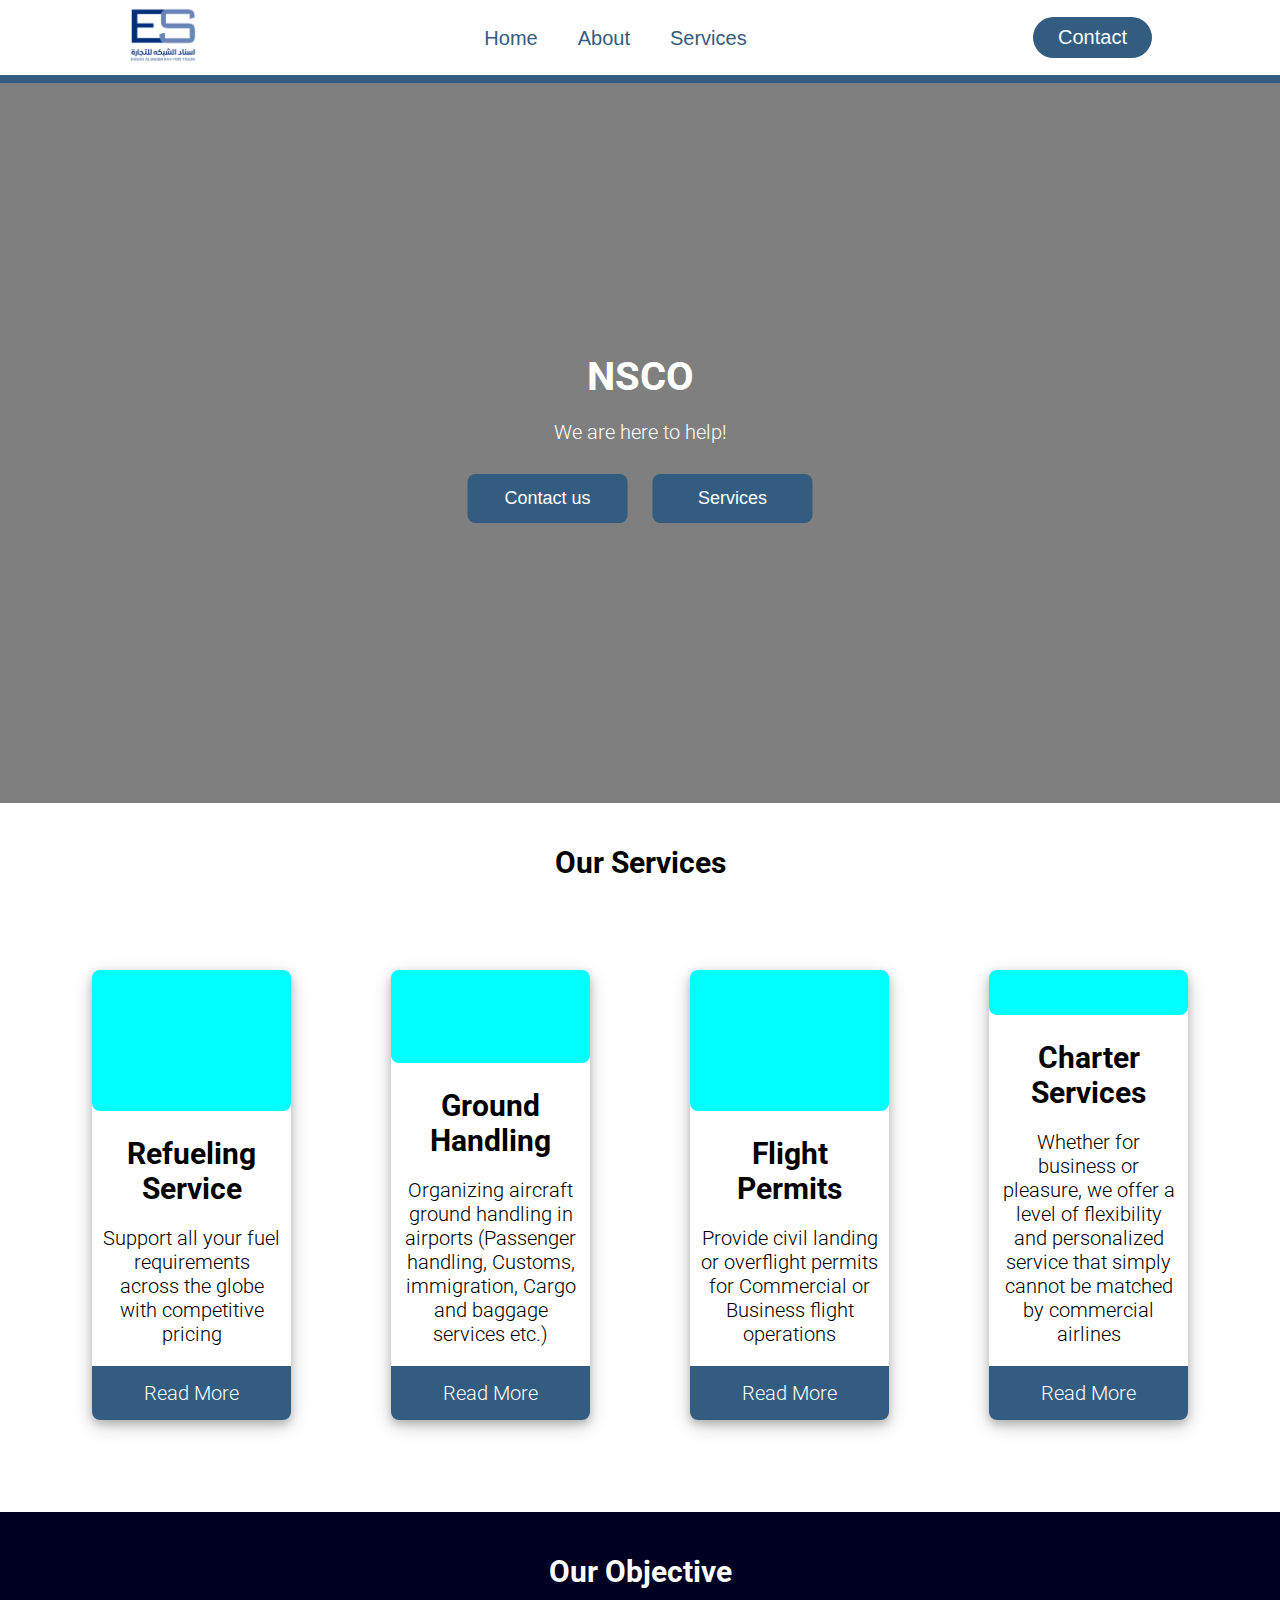
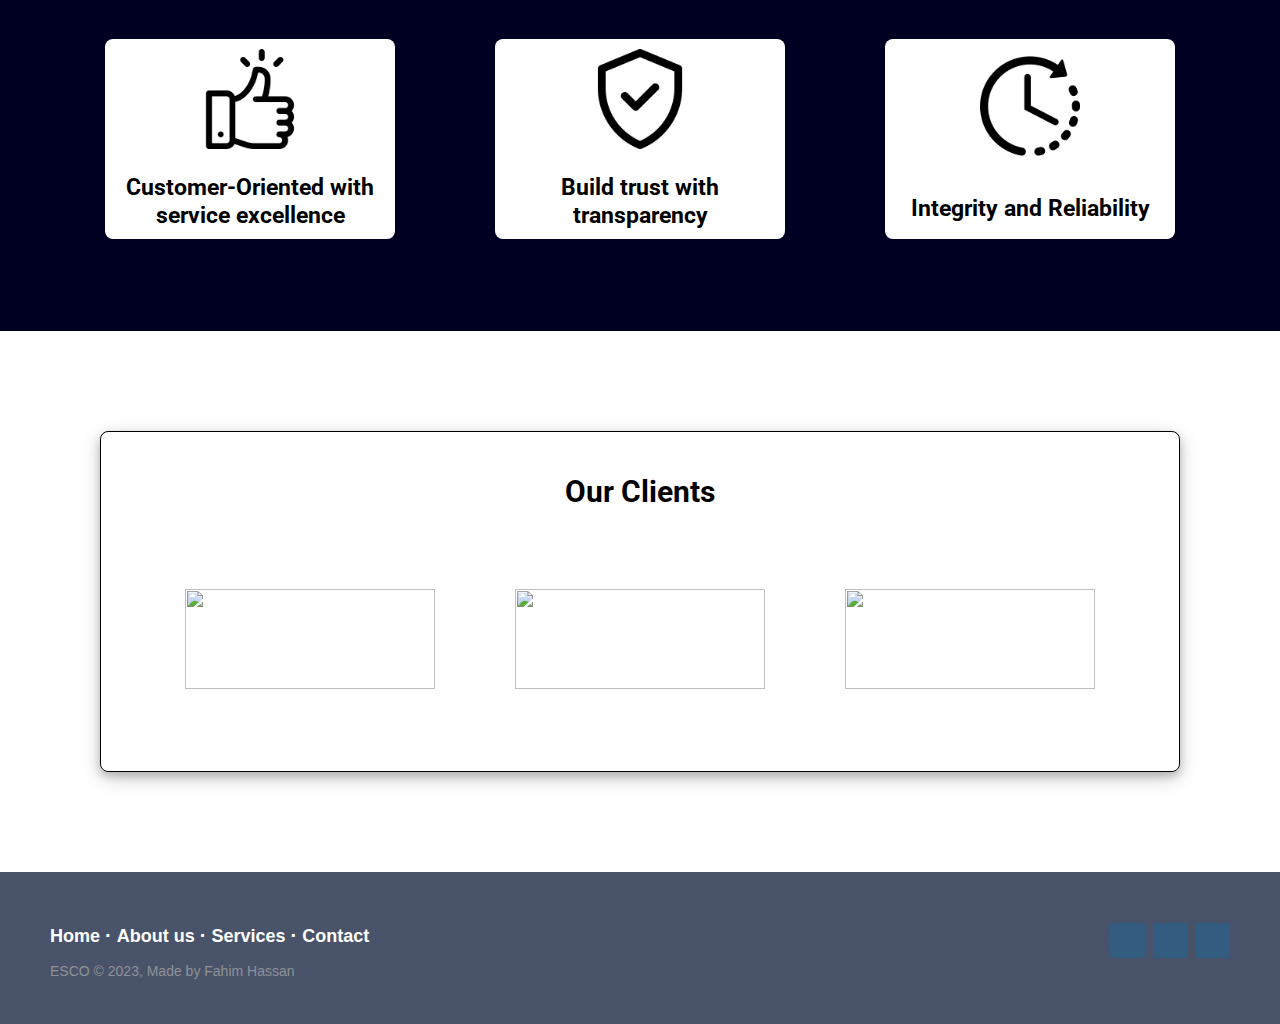
==== commit 531e51bb: "Update index.html" ====
--- a/index.html
+++ b/index.html
@@ -4,7 +4,7 @@
     <meta charset="UTF-8" />
     <meta name="viewport" content="width=device-width, initial-scale=1.0" />
     <link rel="stylesheet" href="style.css" />
-    <title>ESCO | Home</title>
+    <title>NSCO | Home</title>
     <link rel="preconnect" href="https://fonts.googleapis.com" />
     <link rel="preconnect" href="https://fonts.gstatic.com" crossorigin />
     <link
@@ -41,7 +41,7 @@
     <!-- Hero -->
     <div id="hero">
       <div id="hero-text">
-        <h1>ESCO</h1>
+        <h1>NSCO</h1>
         <p>We are here to help!</p>
         <button><a href="contact.html">Contact us</a></button>
         <button><a href="service.html">Services</a></button>
